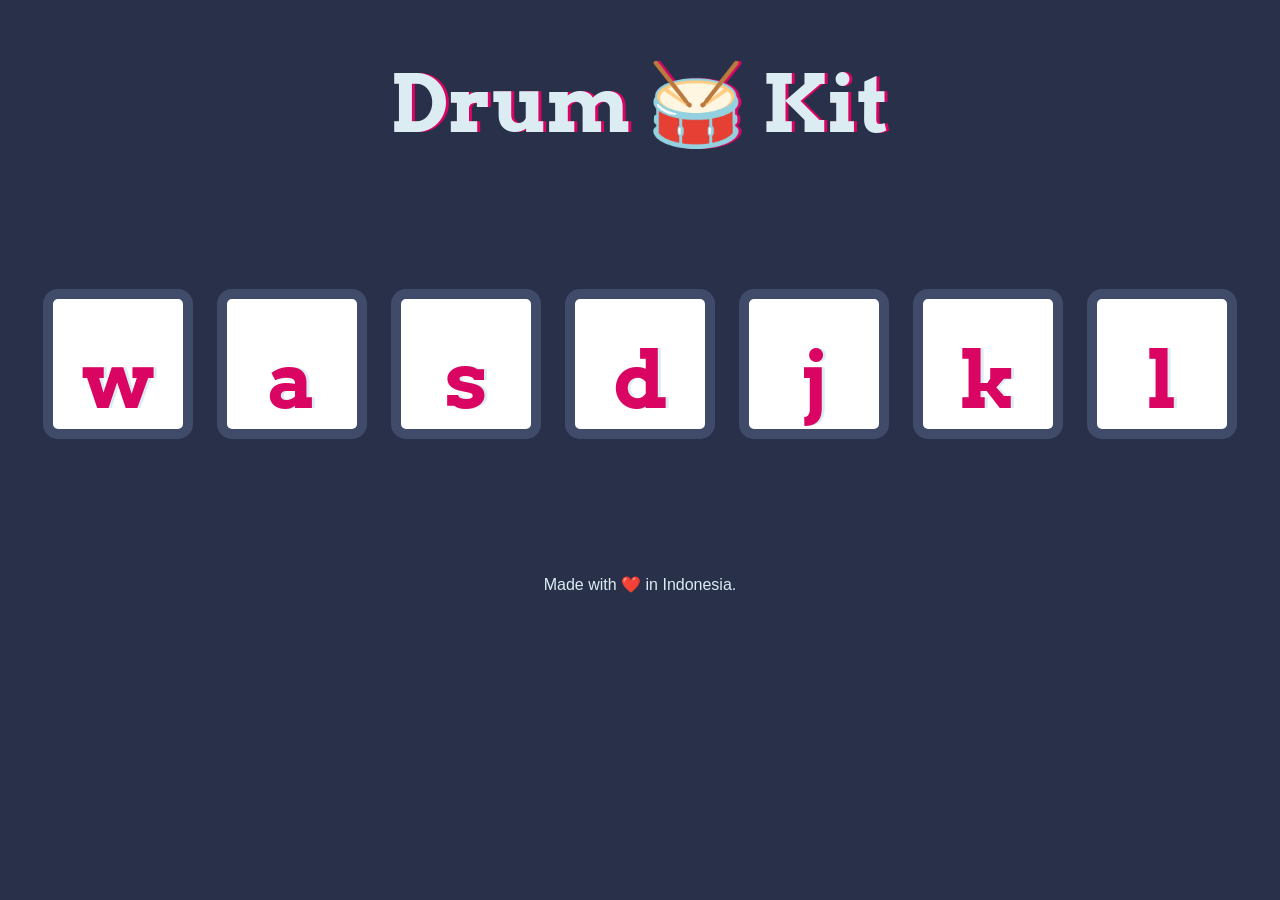
==== CH2-07-03-2024-dom-part2/index.html @ a079bd0a "git: arrange subfolder" ====
<!DOCTYPE html>
<html lang="en" dir="ltr">
  <head>
    <meta charset="utf-8" />
    <title>Drum Kit</title>
    <link rel="stylesheet" href="styles.css" />
    <link
      href="https://fonts.googleapis.com/css?family=Arvo"
      rel="stylesheet"
    />
  </head>

  <body>
    <h1 id="title">Drum 🥁 Kit</h1>
    <div class="set">
      <button class="w drum">w</button>
      <button class="a drum">a</button>
      <button class="s drum">s</button>
      <button class="d drum">d</button>
      <button class="j drum">j</button>
      <button class="k drum">k</button>
      <button class="l drum">l</button>
    </div>

    <footer>Made with ❤️ in Indonesia.</footer>
  </body>
</html>
---- CH2-07-03-2024-dom-part2/styles.css ----
body {
  text-align: center;
  background-color: #283149;
}

h1 {
  font-size: 5rem;
  color: #DBEDF3;
  font-family: "Arvo", cursive;
  text-shadow: 3px 0 #DA0463;

}

footer {
  color: #DBEDF3;
  font-family: sans-serif;
}

.w {

}

.a {

}

.s {

}

.d {

}

.j {

}

.k {

}

.l {

}

.set {
  margin: 10% auto;
}

.game-over {
  background-color: red;
  opacity: 0.8;
}

.pressed {
  box-shadow: 0 3px 4px 0 #DBEDF3;
  opacity: 0.5;
}

.red {
  color: red;
}

.drum {
  outline: none;
  border: 10px solid #404B69;
  font-size: 5rem;
  font-family: 'Arvo', cursive;
  line-height: 2;
  font-weight: 900;
  color: #DA0463;
  text-shadow: 3px 0 #DBEDF3;
  border-radius: 15px;
  display: inline-block;
  width: 150px;
  height: 150px;
  text-align: center;
  margin: 10px;
  background-color: white;
}
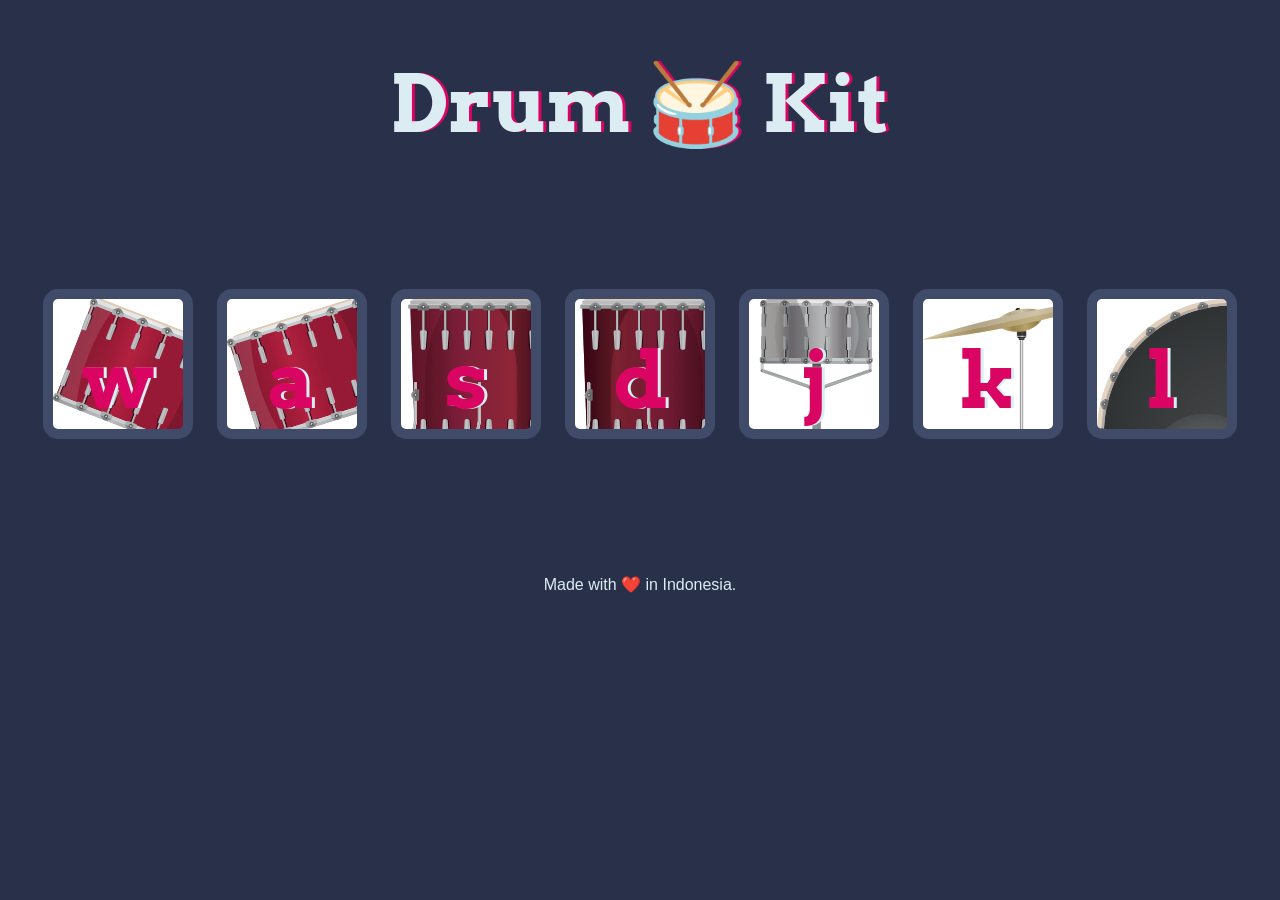
==== commit 305473d6: "core: drum stick dom implementation" ====
--- a/CH2-07-03-2024-dom-part2/index.html
+++ b/CH2-07-03-2024-dom-part2/index.html
@@ -23,5 +23,6 @@
     </div>
 
     <footer>Made with ❤️ in Indonesia.</footer>
+    <script src="index.js"></script>
   </body>
 </html>
--- a/CH2-07-03-2024-dom-part2/styles.css
+++ b/CH2-07-03-2024-dom-part2/styles.css
@@ -5,43 +5,42 @@
 
 h1 {
   font-size: 5rem;
-  color: #DBEDF3;
+  color: #dbedf3;
   font-family: "Arvo", cursive;
-  text-shadow: 3px 0 #DA0463;
-
+  text-shadow: 3px 0 #da0463;
 }
 
 footer {
-  color: #DBEDF3;
+  color: #dbedf3;
   font-family: sans-serif;
 }
 
 .w {
-
+  background-image: url("images/tom1.png");
 }
 
 .a {
-
+  background-image: url("images/tom2.png");
 }
 
 .s {
-
+  background-image: url("images/tom3.png");
 }
 
 .d {
-
+  background-image: url("images/tom4.png");
 }
 
 .j {
-
+  background-image: url("images/snare.png");
 }
 
 .k {
-
+  background-image: url("images/crash.png");
 }
 
 .l {
-
+  background-image: url("images/kick.png");
 }
 
 .set {
@@ -54,7 +53,7 @@
 }
 
 .pressed {
-  box-shadow: 0 3px 4px 0 #DBEDF3;
+  box-shadow: 0 3px 4px 0 #dbedf3;
   opacity: 0.5;
 }
 
@@ -64,13 +63,13 @@
 
 .drum {
   outline: none;
-  border: 10px solid #404B69;
+  border: 10px solid #404b69;
   font-size: 5rem;
-  font-family: 'Arvo', cursive;
+  font-family: "Arvo", cursive;
   line-height: 2;
   font-weight: 900;
-  color: #DA0463;
-  text-shadow: 3px 0 #DBEDF3;
+  color: #da0463;
+  text-shadow: 3px 0 #dbedf3;
   border-radius: 15px;
   display: inline-block;
   width: 150px;
@@ -79,3 +78,7 @@
   margin: 10px;
   background-color: white;
 }
+
+.text-animation {
+  color: white;
+}
